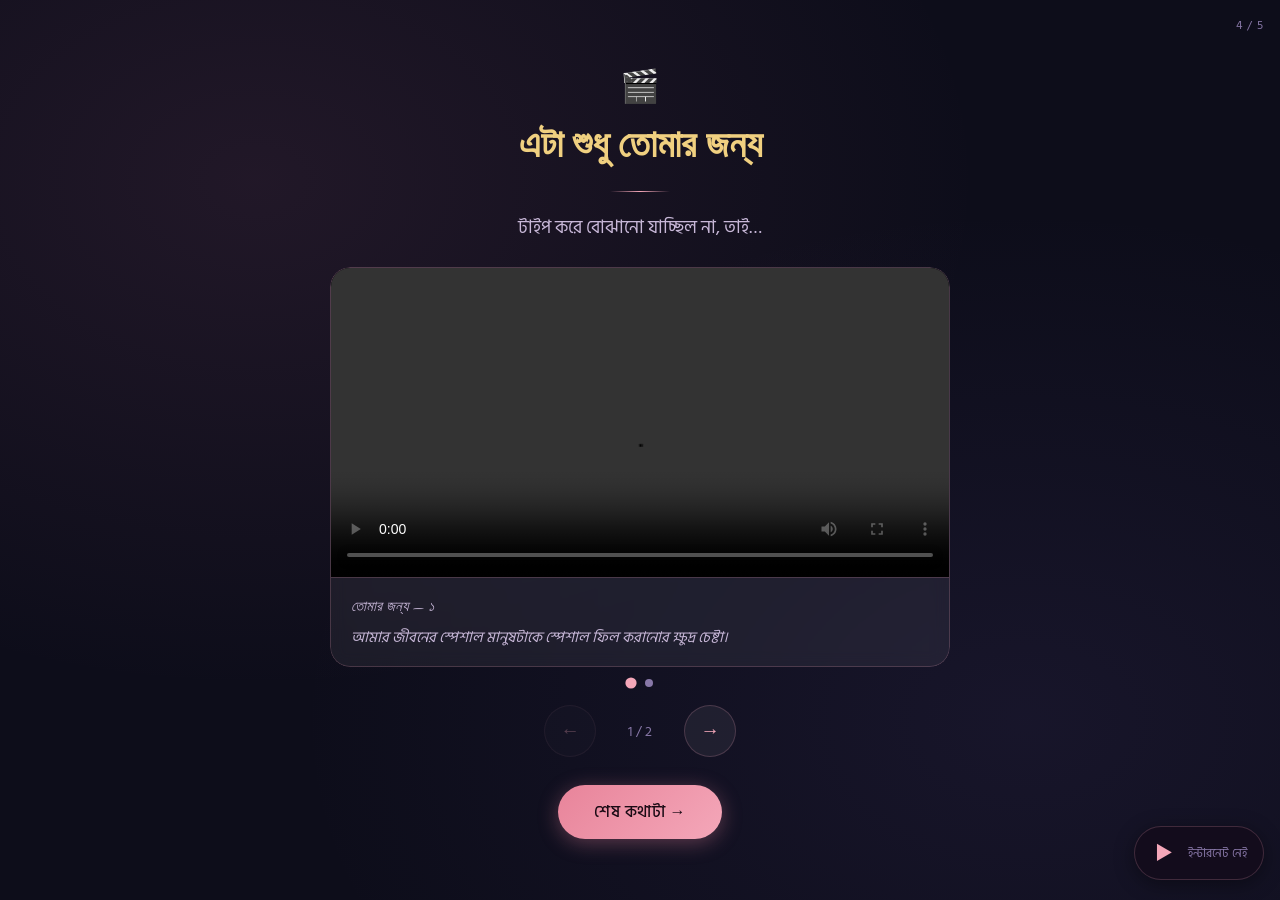
==== page4.html @ 65ed1780 "Add files via upload" ====
<!DOCTYPE html>
<html lang="bn">
<head>
  <meta charset="UTF-8"/>
  <meta name="viewport" content="width=device-width, initial-scale=1.0, maximum-scale=1.0"/>
  <title>ভিডিও বার্তা 🎬</title>
  <link rel="stylesheet" href="style.css"/>
  <style>
    .video-wrapper{max-width:620px;width:100%}
    .section-header{text-align:center;margin-bottom:24px}

    /* ===== Video Slider ===== */
    .vid-slider-outer{width:100%;overflow:hidden;border-radius:20px}
    .vid-slider-track{display:flex;transition:transform 0.5s cubic-bezier(0.25,0.46,0.45,0.94)}
    .vid-slide{min-width:100%;flex-shrink:0;box-sizing:border-box}

    .video-card{
      background:var(--bg-card);
      border:1px solid var(--border-soft);
      border-radius:20px;
      overflow:hidden;
      backdrop-filter:blur(8px);
    }
    .video-card video{
      width:100%;display:block;
      max-height:52vh;
      background:#000;
      outline:none;
    }
    .video-caption{padding:16px 20px;border-top:1px solid var(--border-soft)}
    .video-caption p{text-align:left;font-size:0.92rem;color:var(--text-soft);line-height:1.7;font-style:italic}
    .video-title{font-family:'Dancing Script',cursive;font-size:1.1rem;color:var(--accent-gold);margin-bottom:6px;font-style:normal}

    /* Video nav bar */
    .vid-nav{
      display:flex;align-items:center;justify-content:center;
      gap:16px;margin-top:18px;
    }
    .vid-nav-btn{
      background:var(--bg-card);
      border:1px solid var(--border-soft);
      border-radius:50%;
      width:52px;height:52px;
      font-size:1.2rem;color:var(--accent-pink);
      cursor:pointer;transition:all 0.25s ease;
      display:flex;align-items:center;justify-content:center;
      -webkit-tap-highlight-color:transparent;
    }
    .vid-nav-btn:hover{background:rgba(244,167,185,0.15);transform:scale(1.08)}
    .vid-nav-btn:disabled{opacity:0.3;cursor:default;transform:none}
    .vid-counter{font-size:0.88rem;color:var(--text-dim);min-width:56px;text-align:center}

    /* dots */
    .vid-dots{display:flex;justify-content:center;gap:10px;margin-top:12px}
    .vid-dot{width:8px;height:8px;border-radius:50%;background:var(--text-dim);transition:all 0.3s ease;cursor:pointer}
    .vid-dot.active{background:var(--accent-pink);transform:scale(1.4)}

    /* auto-next badge */
    .next-badge{
      display:none;
      align-items:center;justify-content:center;
      gap:8px;margin-top:12px;
      font-size:0.82rem;color:var(--accent-gold);
      animation:pulse 1.5s ease-in-out infinite;
    }
    .next-badge.show{display:flex}

    @media(max-height:500px) and (orientation:landscape){
      .video-card video{max-height:40vh}
    }
  </style>
</head>
<body style="opacity:0">
  <div class="stars-bg" aria-hidden="true"></div>
  <div class="page-indicator">4 / 5</div>

  <!-- 🎵 গান: Kabira Encore — Yeh Jawaani Hai Deewani (Arijit Singh) -->
  <div class="music-player" id="musicPlayer">
    <button class="music-btn" id="playBtn" aria-label="সুর চালাও">▶</button>
    <span class="music-label" id="musicLabel">সুর চালাও</span>
  </div>

  <div class="page-wrapper" style="padding-top:40px;padding-bottom:40px">
    <div class="content-layer video-wrapper">
      <div class="section-header fade-in">
        <span style="font-size:2rem;display:block;margin-bottom:8px" aria-hidden="true">🎬</span>
        <h2>এটা শুধু তোমার জন্য</h2>
        <div class="divider"></div>
        <p>টাইপ করে বোঝানো যাচ্ছিল না, তাই…</p>
      </div>

      <!-- Video Slider -->
      <div class="vid-slider-outer fade-in">
        <div class="vid-slider-track" id="vidTrack"></div>
      </div>

      <!-- Auto-next hint -->
      <div class="next-badge" id="nextBadge">✨ পরের ভিডিও আসছে...</div>

      <!-- Dots -->
      <div class="vid-dots" id="vidDots"></div>

      <!-- Nav -->
      <div class="vid-nav fade-in">
        <button class="vid-nav-btn" id="vidPrev" aria-label="আগের ভিডিও">←</button>
        <span class="vid-counter" id="vidCounter">1 / 2</span>
        <button class="vid-nav-btn" id="vidNext" aria-label="পরের ভিডিও">→</button>
      </div>

      <div class="nav-row fade-in" style="margin-top:28px">
        <button class="btn btn-primary" onclick="goToPage('page5.html')">শেষ কথাটা →</button>
      </div>
    </div>
  </div>

  <script src="script.js"></script>
  <script>
    /* =============================================
       🎬 VIDEOS — দুটো ভিডিওর নাম এখানে দাও
       ফাইল রাখো: assets/videos/ ফোল্ডারে
       ============================================= */
    const VIDEOS = [
      {
        src: 'assets/videos/message.mp4',    /* ← ১ম ভিডিওর নাম */
        title: 'তোমার জন্য — ১',
        caption: 'আমার জীবনের স্পেশাল মানুষটাকে স্পেশাল ফিল করানোর ক্ষুদ্র চেষ্টা।'
      },
      {
        src: 'assets/videos/message2.mp4',   /* ← ২য় ভিডিওর নাম */
        title: 'তোমার জন্য — ২',
        caption: 'কিছু কথা মুখে বলা যায় না — তাই আবার বলার চেষ্টা করলাম।'
      }
    ];

    let vidCurrent = 0;
    const vidTrack   = document.getElementById('vidTrack');
    const vidDots    = document.getElementById('vidDots');
    const vidCounter = document.getElementById('vidCounter');
    const vidPrev    = document.getElementById('vidPrev');
    const vidNext    = document.getElementById('vidNext');
    const nextBadge  = document.getElementById('nextBadge');
    let autoTimer    = null;

    function buildVideos() {
      vidTrack.innerHTML='';vidDots.innerHTML='';
      VIDEOS.forEach((vid,i)=>{
        /* slide */
        const slide = document.createElement('div');
        slide.className='vid-slide';
        const card  = document.createElement('div');
        card.className='video-card';

        if (vid.src) {
          card.innerHTML=`
            <video controls preload="metadata" playsinline webkit-playsinline
              aria-label="${vid.title||'ভিডিও বার্তা'}" id="vid-${i}">
              <source src="${vid.src}" type="video/mp4"/>
              তোমার browser ভিডিও support করে না।
            </video>
            <div class="video-caption">
              ${vid.title?`<p class="video-title">${vid.title}</p>`:''}
              ${vid.caption?`<p>${vid.caption}</p>`:''}
            </div>`;
        } else {
          card.innerHTML=`
            <div style="aspect-ratio:16/9;background:#000;display:flex;align-items:center;justify-content:center;color:var(--text-dim);font-size:0.85rem;flex-direction:column;gap:8px">
              <span style="font-size:2.5rem">🎬</span>
              <span>assets/videos/ ফোল্ডারে ভিডিও রাখো</span>
            </div>
            <div class="video-caption"><p class="video-title">${vid.title||''}</p>${vid.caption?`<p>${vid.caption}</p>`:''}</div>`;
        }
        slide.appendChild(card);
        vidTrack.appendChild(slide);

        /* dot */
        const dot=document.createElement('div');
        dot.className='vid-dot'+(i===0?' active':'');
        dot.addEventListener('click',()=>goVid(i));
        vidDots.appendChild(dot);
      });

      /* ভিডিও ১ শেষ হলে ভিডিও ২ তে auto-যাবে */
      VIDEOS.forEach((_,i)=>{
        const el=document.getElementById(`vid-${i}`);
        if(!el)return;
        el.addEventListener('ended',()=>{
          if(i < VIDEOS.length-1){
            nextBadge.classList.add('show');
            autoTimer=setTimeout(()=>{
              nextBadge.classList.remove('show');
              goVid(i+1);
              const nextEl=document.getElementById(`vid-${i+1}`);
              if(nextEl)nextEl.play().catch(()=>{});
            }, 2000);
          }
        });
      });

      updateVidUI();
    }

    function updateVidUI() {
      vidTrack.style.transform=`translateX(-${vidCurrent*100}%)`;
      vidCounter.textContent=`${vidCurrent+1} / ${VIDEOS.length}`;
      vidPrev.disabled=(vidCurrent===0);
      vidNext.disabled=(vidCurrent===VIDEOS.length-1);
      document.querySelectorAll('.vid-dot').forEach((d,i)=>d.classList.toggle('active',i===vidCurrent));
    }

    function goVid(index) {
      clearTimeout(autoTimer);nextBadge.classList.remove('show');
      /* বর্তমান ভিডিও pause করো */
      const cur=document.getElementById(`vid-${vidCurrent}`);
      if(cur&&!cur.paused)cur.pause();
      vidCurrent=Math.max(0,Math.min(VIDEOS.length-1,index));
      updateVidUI();
    }

    vidPrev.addEventListener('click',()=>goVid(vidCurrent-1));
    vidNext.addEventListener('click',()=>goVid(vidCurrent+1));

    document.addEventListener('DOMContentLoaded',()=>{
      buildVideos();
      /* 🎵 Kabira Encore — Yeh Jawaani Hai Deewani */
      initYouTubePlayer('lwLVJ0E8gN4');
    });
  </script>
</body>
</html>
---- style.css ----
@import url('https://fonts.googleapis.com/css2?family=Hind+Siliguri:wght@300;400;500;600&family=Dancing+Script:wght@400;600;700&family=Lato:wght@300;400&display=swap');

:root{
  --bg-dark:#0d0d1a;
  --bg-card:rgba(255,255,255,0.06);
  --accent-pink:#f4a7b9;
  --accent-rose:#e8849a;
  --accent-gold:#f0d080;
  --text-main:#f0e6f6;
  --text-soft:#c8b8d8;
  --text-dim:#8878a8;
  --border-soft:rgba(244,167,185,0.2);
  --glow:rgba(244,167,185,0.15);
  --transition:all 0.6s cubic-bezier(0.4,0,0.2,1);
}

*,*::before,*::after{margin:0;padding:0;box-sizing:border-box}

html{overflow-x:hidden;scroll-behavior:smooth;-webkit-text-size-adjust:100%}

body{
  font-family:'Hind Siliguri','Lato',sans-serif;
  background-color:var(--bg-dark);
  color:var(--text-main);
  min-height:100vh;
  overflow-x:hidden;
  background-image:
    radial-gradient(ellipse at 20% 20%,rgba(180,100,140,0.12) 0%,transparent 50%),
    radial-gradient(ellipse at 80% 80%,rgba(100,80,160,0.12) 0%,transparent 50%);
}

.page-wrapper{
  min-height:100vh;
  display:flex;flex-direction:column;align-items:center;justify-content:center;
  padding:20px 16px;position:relative;
}

/* Fade-in */
.fade-in{opacity:0;transform:translateY(24px);transition:opacity 0.9s ease,transform 0.9s ease}
.fade-in.visible{opacity:1;transform:translateY(0)}

/* Card */
.card{
  background:var(--bg-card);border:1px solid var(--border-soft);
  border-radius:20px;padding:32px 28px;backdrop-filter:blur(12px);
  box-shadow:0 8px 32px rgba(0,0,0,0.3),0 0 60px var(--glow);
  width:100%;max-width:640px;
}

/* Buttons */
.btn{
  display:inline-flex;align-items:center;justify-content:center;gap:8px;
  padding:14px 36px;border-radius:50px;
  font-family:'Hind Siliguri',sans-serif;font-size:1rem;font-weight:500;
  cursor:pointer;border:none;transition:var(--transition);text-decoration:none;
  letter-spacing:0.5px;min-height:52px;min-width:140px;
  -webkit-tap-highlight-color:transparent;touch-action:manipulation;
}
.btn-primary{
  background:linear-gradient(135deg,var(--accent-rose),var(--accent-pink));
  color:#1a0a14;
  box-shadow:0 4px 20px rgba(232,132,154,0.35);
}
.btn-primary:hover,.btn-primary:focus{transform:translateY(-2px);box-shadow:0 8px 28px rgba(232,132,154,0.5)}
.btn-primary:active{transform:scale(0.97)}
.btn:disabled,.btn.disabled{
  background:rgba(255,255,255,0.1);color:var(--text-dim);
  cursor:not-allowed;box-shadow:none;transform:none;pointer-events:none;
}

/* Typography */
h1{font-family:'Dancing Script',cursive;font-size:clamp(2.2rem,7vw,3.8rem);color:var(--accent-pink);line-height:1.2;text-align:center}
h2{font-family:'Dancing Script',cursive;font-size:clamp(1.6rem,5vw,2.4rem);color:var(--accent-gold);line-height:1.3;text-align:center;margin-bottom:8px}
p{font-size:clamp(0.95rem,3vw,1.1rem);line-height:1.8;color:var(--text-soft);text-align:center}

/* Stars */
.stars-bg{position:fixed;top:0;left:0;width:100%;height:100%;pointer-events:none;z-index:0;overflow:hidden}
.star{position:absolute;border-radius:50%;background:white;animation:twinkle var(--dur,3s) ease-in-out infinite alternate;opacity:0}
@keyframes twinkle{0%{opacity:0;transform:scale(0.8)}100%{opacity:var(--max-op,0.5);transform:scale(1.1)}}

/* Floating hearts */
.heart-particle{position:fixed;font-size:1rem;pointer-events:none;z-index:0;animation:floatUp linear infinite;opacity:0}
@keyframes floatUp{0%{transform:translateY(100vh) rotate(0deg);opacity:0}10%{opacity:0.4}90%{opacity:0.2}100%{transform:translateY(-10vh) rotate(20deg);opacity:0}}

/* Music player */
.music-player{
  position:fixed;bottom:20px;right:16px;z-index:100;
  display:flex;align-items:center;gap:10px;
  background:rgba(20,12,28,0.88);border:1px solid var(--border-soft);
  border-radius:50px;padding:10px 16px;
  backdrop-filter:blur(10px);box-shadow:0 4px 20px rgba(0,0,0,0.4);
}
.music-btn{
  background:none;border:none;color:var(--accent-pink);
  font-size:1.3rem;cursor:pointer;padding:4px;
  transition:transform 0.2s ease;
  -webkit-tap-highlight-color:transparent;touch-action:manipulation;
}
.music-btn:hover{transform:scale(1.2)}
.music-label{font-size:0.75rem;color:var(--text-dim);white-space:nowrap}

/* Page indicator */
.page-indicator{position:fixed;top:16px;right:16px;font-size:0.75rem;color:var(--text-dim);z-index:50;letter-spacing:1px}

/* Content layer */
.content-layer{position:relative;z-index:10;width:100%;display:flex;flex-direction:column;align-items:center}

/* Divider */
.divider{width:60px;height:1px;background:linear-gradient(90deg,transparent,var(--accent-pink),transparent);margin:20px auto}

/* Nav row */
.nav-row{margin-top:32px;display:flex;justify-content:center}

/* Responsive */
@media(max-width:400px){
  .card{padding:24px 18px}
  .btn{padding:13px 28px;font-size:0.92rem}
  .music-player{padding:8px 12px;bottom:14px;right:12px}
}
@media(max-height:500px) and (orientation:landscape){
  .page-wrapper{padding:12px 16px}
  .card{padding:20px 24px}
  h1{font-size:clamp(1.6rem,5vw,2.4rem)}
  .music-player{bottom:10px}
}
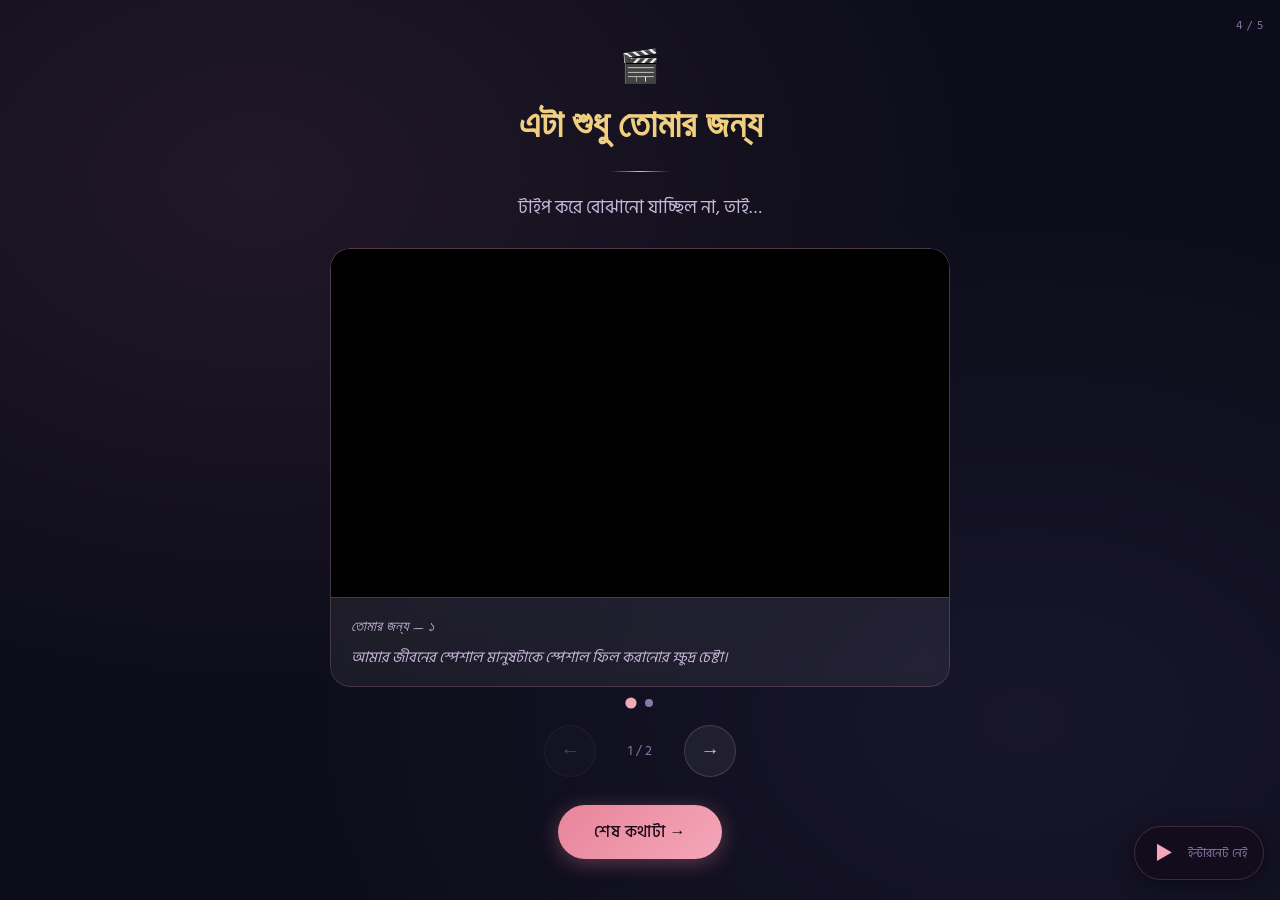
==== commit e5fff5bd: "Update page4.html" ====
--- a/page4.html
+++ b/page4.html
@@ -9,10 +9,14 @@
     .video-wrapper{max-width:620px;width:100%}
     .section-header{text-align:center;margin-bottom:24px}
 
-    /* ===== Video Slider ===== */
+    /* Video Slider */
     .vid-slider-outer{width:100%;overflow:hidden;border-radius:20px}
-    .vid-slider-track{display:flex;transition:transform 0.5s cubic-bezier(0.25,0.46,0.45,0.94)}
-    .vid-slide{min-width:100%;flex-shrink:0;box-sizing:border-box}
+    .vid-slider-track{
+      display:flex;
+      transition:transform 0.5s cubic-bezier(0.25,0.46,0.45,0.94);
+      will-change:transform;
+    }
+    .vid-slide{flex:0 0 auto;box-sizing:border-box}
 
     .video-card{
       background:var(--bg-card);
@@ -21,30 +25,34 @@
       overflow:hidden;
       backdrop-filter:blur(8px);
     }
-    .video-card video{
-      width:100%;display:block;
-      max-height:52vh;
+
+    /* Streamable iframe */
+    .vid-iframe-wrap{
+      position:relative;
+      width:100%;
+      padding-bottom:56.25%; /* 16:9 */
       background:#000;
-      outline:none;
-    }
+    }
+    .vid-iframe-wrap iframe{
+      position:absolute;
+      top:0;left:0;
+      width:100%;height:100%;
+      border:none;
+    }
+
     .video-caption{padding:16px 20px;border-top:1px solid var(--border-soft)}
     .video-caption p{text-align:left;font-size:0.92rem;color:var(--text-soft);line-height:1.7;font-style:italic}
     .video-title{font-family:'Dancing Script',cursive;font-size:1.1rem;color:var(--accent-gold);margin-bottom:6px;font-style:normal}
 
-    /* Video nav bar */
-    .vid-nav{
-      display:flex;align-items:center;justify-content:center;
-      gap:16px;margin-top:18px;
-    }
+    /* Nav */
+    .vid-nav{display:flex;align-items:center;justify-content:center;gap:16px;margin-top:18px}
     .vid-nav-btn{
-      background:var(--bg-card);
-      border:1px solid var(--border-soft);
-      border-radius:50%;
-      width:52px;height:52px;
+      background:var(--bg-card);border:1px solid var(--border-soft);
+      border-radius:50%;width:52px;height:52px;
       font-size:1.2rem;color:var(--accent-pink);
       cursor:pointer;transition:all 0.25s ease;
       display:flex;align-items:center;justify-content:center;
-      -webkit-tap-highlight-color:transparent;
+      -webkit-tap-highlight-color:transparent;touch-action:manipulation;
     }
     .vid-nav-btn:hover{background:rgba(244,167,185,0.15);transform:scale(1.08)}
     .vid-nav-btn:disabled{opacity:0.3;cursor:default;transform:none}
@@ -55,18 +63,11 @@
     .vid-dot{width:8px;height:8px;border-radius:50%;background:var(--text-dim);transition:all 0.3s ease;cursor:pointer}
     .vid-dot.active{background:var(--accent-pink);transform:scale(1.4)}
 
-    /* auto-next badge */
-    .next-badge{
-      display:none;
-      align-items:center;justify-content:center;
-      gap:8px;margin-top:12px;
-      font-size:0.82rem;color:var(--accent-gold);
-      animation:pulse 1.5s ease-in-out infinite;
-    }
-    .next-badge.show{display:flex}
-
     @media(max-height:500px) and (orientation:landscape){
-      .video-card video{max-height:40vh}
+      .vid-iframe-wrap{padding-bottom:46%}
+    }
+    @media(max-width:400px){
+      .video-caption{padding:12px 14px}
     }
   </style>
 </head>
@@ -74,7 +75,7 @@
   <div class="stars-bg" aria-hidden="true"></div>
   <div class="page-indicator">4 / 5</div>
 
-  <!-- 🎵 গান: Kabira Encore — Yeh Jawaani Hai Deewani (Arijit Singh) -->
+  <!-- 🎵 Kabira Encore -->
   <div class="music-player" id="musicPlayer">
     <button class="music-btn" id="playBtn" aria-label="সুর চালাও">▶</button>
     <span class="music-label" id="musicLabel">সুর চালাও</span>
@@ -89,18 +90,12 @@
         <p>টাইপ করে বোঝানো যাচ্ছিল না, তাই…</p>
       </div>
 
-      <!-- Video Slider -->
-      <div class="vid-slider-outer fade-in">
+      <div class="vid-slider-outer fade-in" id="vidOuter">
         <div class="vid-slider-track" id="vidTrack"></div>
       </div>
 
-      <!-- Auto-next hint -->
-      <div class="next-badge" id="nextBadge">✨ পরের ভিডিও আসছে...</div>
-
-      <!-- Dots -->
       <div class="vid-dots" id="vidDots"></div>
 
-      <!-- Nav -->
       <div class="vid-nav fade-in">
         <button class="vid-nav-btn" id="vidPrev" aria-label="আগের ভিডিও">←</button>
         <span class="vid-counter" id="vidCounter">1 / 2</span>
@@ -116,113 +111,122 @@
   <script src="script.js"></script>
   <script>
     /* =============================================
-       🎬 VIDEOS — দুটো ভিডিওর নাম এখানে দাও
-       ফাইল রাখো: assets/videos/ ফোল্ডারে
+       🎬 Streamable embed ID গুলো এখানে আছে
+       wqjam8 = message (ভিডিও ১)
+       cb5hpi = message2 (ভিডিও ২)
        ============================================= */
     const VIDEOS = [
       {
-        src: 'assets/videos/message.mp4',    /* ← ১ম ভিডিওর নাম */
-        title: 'তোমার জন্য — ১',
+        embedId: 'wqjam8',
+        title:   'তোমার জন্য — ১',
         caption: 'আমার জীবনের স্পেশাল মানুষটাকে স্পেশাল ফিল করানোর ক্ষুদ্র চেষ্টা।'
       },
       {
-        src: 'assets/videos/message2.mp4',   /* ← ২য় ভিডিওর নাম */
-        title: 'তোমার জন্য — ২',
+        embedId: 'cb5hpi',
+        title:   'তোমার জন্য — ২',
         caption: 'কিছু কথা মুখে বলা যায় না — তাই আবার বলার চেষ্টা করলাম।'
       }
     ];
 
     let vidCurrent = 0;
+    const vidOuter   = document.getElementById('vidOuter');
     const vidTrack   = document.getElementById('vidTrack');
     const vidDots    = document.getElementById('vidDots');
     const vidCounter = document.getElementById('vidCounter');
     const vidPrev    = document.getElementById('vidPrev');
     const vidNext    = document.getElementById('vidNext');
-    const nextBadge  = document.getElementById('nextBadge');
-    let autoTimer    = null;
-
-    function buildVideos() {
-      vidTrack.innerHTML='';vidDots.innerHTML='';
-      VIDEOS.forEach((vid,i)=>{
-        /* slide */
+
+    function getVidWidth(){ return vidOuter.getBoundingClientRect().width; }
+
+    function setWidths(){
+      const w = getVidWidth();
+      document.querySelectorAll('.vid-slide').forEach(s => s.style.width = w + 'px');
+      vidTrack.style.transition = 'none';
+      vidTrack.style.transform  = `translateX(-${vidCurrent * getVidWidth()}px)`;
+      requestAnimationFrame(() => {
+        vidTrack.style.transition = 'transform 0.5s cubic-bezier(0.25,0.46,0.45,0.94)';
+      });
+    }
+
+    function buildVideos(){
+      vidTrack.innerHTML = '';
+      vidDots.innerHTML  = '';
+
+      VIDEOS.forEach((vid, i) => {
         const slide = document.createElement('div');
-        slide.className='vid-slide';
-        const card  = document.createElement('div');
-        card.className='video-card';
-
-        if (vid.src) {
-          card.innerHTML=`
-            <video controls preload="metadata" playsinline webkit-playsinline
-              aria-label="${vid.title||'ভিডিও বার্তা'}" id="vid-${i}">
-              <source src="${vid.src}" type="video/mp4"/>
-              তোমার browser ভিডিও support করে না।
-            </video>
-            <div class="video-caption">
-              ${vid.title?`<p class="video-title">${vid.title}</p>`:''}
-              ${vid.caption?`<p>${vid.caption}</p>`:''}
-            </div>`;
-        } else {
-          card.innerHTML=`
-            <div style="aspect-ratio:16/9;background:#000;display:flex;align-items:center;justify-content:center;color:var(--text-dim);font-size:0.85rem;flex-direction:column;gap:8px">
-              <span style="font-size:2.5rem">🎬</span>
-              <span>assets/videos/ ফোল্ডারে ভিডিও রাখো</span>
-            </div>
-            <div class="video-caption"><p class="video-title">${vid.title||''}</p>${vid.caption?`<p>${vid.caption}</p>`:''}</div>`;
-        }
+        slide.className = 'vid-slide';
+
+        const card = document.createElement('div');
+        card.className = 'video-card';
+        card.innerHTML = `
+          <div class="vid-iframe-wrap">
+            <iframe
+              src="https://streamable.com/e/${vid.embedId}?loop=1"
+              frameborder="0"
+              allowfullscreen
+              allow="autoplay; fullscreen"
+              loading="lazy"
+              title="${vid.title}"
+            ></iframe>
+          </div>
+          <div class="video-caption">
+            <p class="video-title">${vid.title}</p>
+            <p>${vid.caption}</p>
+          </div>`;
         slide.appendChild(card);
         vidTrack.appendChild(slide);
 
-        /* dot */
-        const dot=document.createElement('div');
-        dot.className='vid-dot'+(i===0?' active':'');
-        dot.addEventListener('click',()=>goVid(i));
+        const dot = document.createElement('div');
+        dot.className = 'vid-dot' + (i === 0 ? ' active' : '');
+        dot.addEventListener('click', () => goVid(i));
         vidDots.appendChild(dot);
       });
 
-      /* ভিডিও ১ শেষ হলে ভিডিও ২ তে auto-যাবে */
-      VIDEOS.forEach((_,i)=>{
-        const el=document.getElementById(`vid-${i}`);
-        if(!el)return;
-        el.addEventListener('ended',()=>{
-          if(i < VIDEOS.length-1){
-            nextBadge.classList.add('show');
-            autoTimer=setTimeout(()=>{
-              nextBadge.classList.remove('show');
-              goVid(i+1);
-              const nextEl=document.getElementById(`vid-${i+1}`);
-              if(nextEl)nextEl.play().catch(()=>{});
-            }, 2000);
-          }
-        });
-      });
-
+      requestAnimationFrame(() => { setWidths(); updateVidUI(); });
+    }
+
+    function updateVidUI(){
+      const w = getVidWidth();
+      vidTrack.style.transform = `translateX(-${vidCurrent * w}px)`;
+      vidCounter.textContent   = `${vidCurrent + 1} / ${VIDEOS.length}`;
+      vidPrev.disabled = (vidCurrent === 0);
+      vidNext.disabled = (vidCurrent === VIDEOS.length - 1);
+      document.querySelectorAll('.vid-dot').forEach((d, i) =>
+        d.classList.toggle('active', i === vidCurrent)
+      );
+    }
+
+    function goVid(index){
+      vidCurrent = Math.max(0, Math.min(VIDEOS.length - 1, index));
       updateVidUI();
     }
 
-    function updateVidUI() {
-      vidTrack.style.transform=`translateX(-${vidCurrent*100}%)`;
-      vidCounter.textContent=`${vidCurrent+1} / ${VIDEOS.length}`;
-      vidPrev.disabled=(vidCurrent===0);
-      vidNext.disabled=(vidCurrent===VIDEOS.length-1);
-      document.querySelectorAll('.vid-dot').forEach((d,i)=>d.classList.toggle('active',i===vidCurrent));
-    }
-
-    function goVid(index) {
-      clearTimeout(autoTimer);nextBadge.classList.remove('show');
-      /* বর্তমান ভিডিও pause করো */
-      const cur=document.getElementById(`vid-${vidCurrent}`);
-      if(cur&&!cur.paused)cur.pause();
-      vidCurrent=Math.max(0,Math.min(VIDEOS.length-1,index));
-      updateVidUI();
-    }
-
-    vidPrev.addEventListener('click',()=>goVid(vidCurrent-1));
-    vidNext.addEventListener('click',()=>goVid(vidCurrent+1));
-
-    document.addEventListener('DOMContentLoaded',()=>{
+    vidPrev.addEventListener('click', () => goVid(vidCurrent - 1));
+    vidNext.addEventListener('click', () => goVid(vidCurrent + 1));
+    window.addEventListener('resize', () => { setWidths(); updateVidUI(); });
+
+    /* Swipe */
+    let tx = 0, ty = 0, horiz = false;
+    vidOuter.addEventListener('touchstart', e => {
+      tx = e.changedTouches[0].clientX;
+      ty = e.changedTouches[0].clientY;
+      horiz = false;
+    }, {passive:true});
+    vidOuter.addEventListener('touchmove', e => {
+      const dx = Math.abs(e.changedTouches[0].clientX - tx);
+      const dy = Math.abs(e.changedTouches[0].clientY - ty);
+      if (!horiz && dx > dy && dx > 8) horiz = true;
+    }, {passive:true});
+    vidOuter.addEventListener('touchend', e => {
+      if (!horiz) return;
+      const dx = e.changedTouches[0].clientX - tx;
+      if (Math.abs(dx) > 44) goVid(dx < 0 ? vidCurrent + 1 : vidCurrent - 1);
+      horiz = false;
+    }, {passive:true});
+
+    document.addEventListener('DOMContentLoaded', () => {
       buildVideos();
-      /* 🎵 Kabira Encore — Yeh Jawaani Hai Deewani */
-      initYouTubePlayer('lwLVJ0E8gN4');
+      initYouTubePlayer('lwLVJ0E8gN4'); /* Kabira Encore */
     });
   </script>
 </body>
